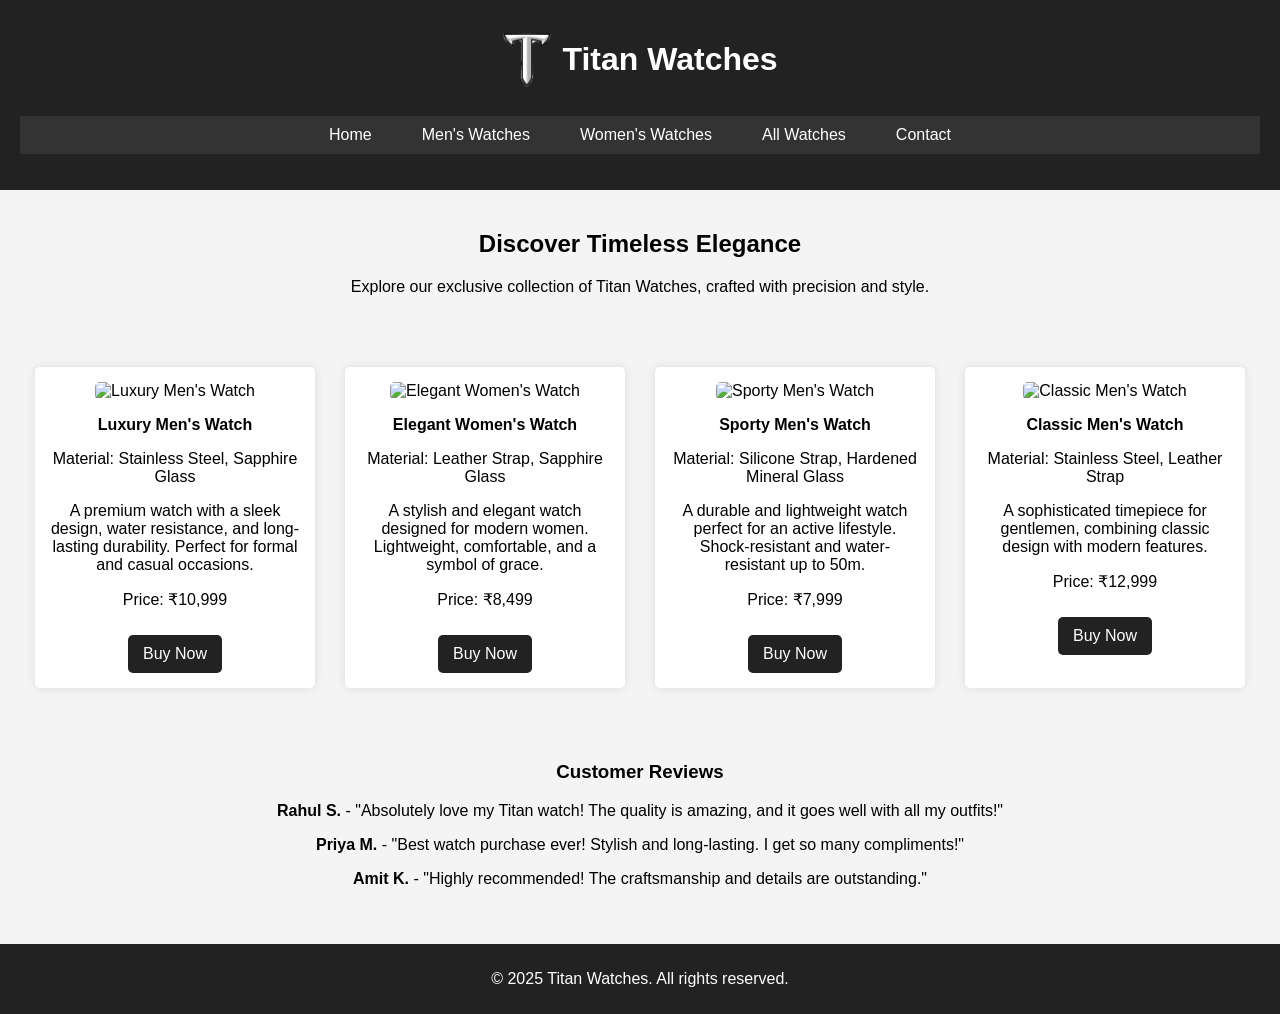
==== index.html @ c805bda6 "first commit" ====
<!DOCTYPE html>
<html lang="en">
<head>
    <meta charset="UTF-8">
    <meta name="viewport" content="width=device-width, initial-scale=1.0">
    <meta name="description" content="Buy the best quality Titan Watches for men and women with premium materials and stylish designs.">
    
	<link rel="canonical" href="http://localhost/seo/index.html">


    <meta name="robots" content="index, follow">
    <meta http-equiv="X-Robots-Tag" content="index, follow">
    <meta name="keywords" content="Titan Watches, Luxury Watches, Men's Watches, Women's Watches, Buy Watches Online">
    <meta name="publisher" content="Titan Official Store">
    
  <title> Titan Watches | Luxury & Stylish Timepieces for Men & Women </title>

    <link rel="stylesheet" href="styles.css">
</head>
<body>
    <header>
        <div class="logo-container">
            <img src="tlogo.png" alt="Titan Watches Logo" class="logo">
            <h1>Titan Watches</h1>
        </div>
        <nav>
            <ul>
                <li><a href="index.html">Home</a></li>
                <li><a href="mens-watches.html">Men's Watches</a></li>
                <li><a href="womens-watches.html">Women's Watches</a></li>
                <li><a href="all-watches.html">All Watches</a></li>
                <li><a href="contact.html">Contact</a></li>
            </ul>
        </nav>
    </header>

    <section class="hero">
        <h2>Discover Timeless Elegance</h2>
        <p>Explore our exclusive collection of Titan Watches, crafted with precision and style.</p>
    </section>

    <section class="watch-gallery">
        <div class="watch-item">
            <img src="https://www.titan.co.in/dw/image/v2/BKDD_PRD/on/demandware.static/-/Sites-titan-master-catalog/default/dw0814ec34/images/Titan/Catalog/1805QM04_1.jpg?sw=360&sh=360" alt="Luxury Men's Watch">
            <p><strong>Luxury Men's Watch</strong></p>
            <p class="material">Material: Stainless Steel, Sapphire Glass</p>
            <p class="description">A premium watch with a sleek design, water resistance, and long-lasting durability. Perfect for formal and casual occasions.</p>
            <p>Price: ₹10,999</p>
            <a href="#" class="buy-btn">Buy Now</a>
        </div>

        <div class="watch-item">
            <img src="https://www.titan.co.in/dw/image/v2/BKDD_PRD/on/demandware.static/-/Sites-titan-master-catalog/default/dw4743ffe5/images/Titan/Catalog/1828KM02_1.jpg?sw=360&sh=360" alt="Elegant Women's Watch">
            <p><strong>Elegant Women's Watch</strong></p>
            <p class="material">Material: Leather Strap, Sapphire Glass</p>
            <p class="description">A stylish and elegant watch designed for modern women. Lightweight, comfortable, and a symbol of grace.</p>
            <p>Price: ₹8,499</p>
            <a href="#" class="buy-btn">Buy Now</a>
        </div>

        <div class="watch-item">
            <img src="https://www.titan.co.in/dw/image/v2/BKDD_PRD/on/demandware.static/-/Sites-titan-master-catalog/default/dw028742e3/images/Titan/Catalog/1829QL01_1.jpg?sw=360&sh=360" alt="Sporty Men's Watch">
            <p><strong>Sporty Men's Watch</strong></p>
            <p class="material">Material: Silicone Strap, Hardened Mineral Glass</p>
            <p class="description">A durable and lightweight watch perfect for an active lifestyle. Shock-resistant and water-resistant up to 50m.</p>
            <p>Price: ₹7,999</p>
            <a href="#" class="buy-btn">Buy Now</a>
        </div>

        <div class="watch-item">
            <img src="https://www.titan.co.in/dw/image/v2/BKDD_PRD/on/demandware.static/-/Sites-titan-master-catalog/default/dw5487e70b/images/Titan/Catalog/2606WM08_1.jpg?sw=360&sh=360" alt="Classic Men's Watch">
            <p><strong>Classic Men's Watch</strong></p>
            <p class="material">Material: Stainless Steel, Leather Strap</p>
            <p class="description">A sophisticated timepiece for gentlemen, combining classic design with modern features.</p>
            <p>Price: ₹12,999</p>
            <a href="#" class="buy-btn">Buy Now</a>
        </div>
    </section>

    <!-- Customer Reviews Section -->
    <section class="reviews">
        <h3>Customer Reviews</h3>
        <div class="review-item">
            <p><strong>Rahul S.</strong> - "Absolutely love my Titan watch! The quality is amazing, and it goes well with all my outfits!"</p>
        </div>
        <div class="review-item">
            <p><strong>Priya M.</strong> - "Best watch purchase ever! Stylish and long-lasting. I get so many compliments!"</p>
        </div>
        <div class="review-item">
            <p><strong>Amit K.</strong> - "Highly recommended! The craftsmanship and details are outstanding."</p>
        </div>
    </section>

    <footer>
        <p>&copy; 2025 Titan Watches. All rights reserved.</p>
    </footer>
</body>
</html>
---- styles.css ----
/* General Styles */

body {
    font-family: Arial, sans-serif;
    margin: 0;
    padding: 0;
    background-color: #f4f4f4;
    animation: fadeIn 1s ease-in;
}

@keyframes fadeIn {
    from { opacity: 0; }
    to { opacity: 1; }
}

header {
    background-color: #222;
    color: white;
    padding: 20px;
    text-align: center;
}

.logo-container {
    display: flex;
    align-items: center;
    justify-content: center;
}

.logo {
    width: 50px;
    height: auto;
    margin-right: 10px;
    animation: bounce 1s ease;
}

@keyframes bounce {
    0%, 100% { transform: translateY(0); }
    50% { transform: translateY(-10px); }
}

nav ul {
    list-style: none;
    padding: 0;
    display: flex;
    justify-content: center;
    background-color: #333;
    animation: slideDown 0.8s ease-in-out;
}

@keyframes slideDown {
    from {
        transform: translateY(-100%);
        opacity: 0;
    }
    to {
        transform: translateY(0);
        opacity: 1;
    }
}

nav ul li {
    margin: 0 15px;
}

nav ul li a {
    text-decoration: none;
    color: white;
    padding: 10px;
    display: block;
    transition: background-color 0.3s ease;
}

nav ul li a:hover {
    background-color: #555;
}

section {
    padding: 20px;
    text-align: center;
}

.watch-gallery {
    display: flex;
    flex-wrap: wrap;
    justify-content: center;
}

.watch-item {
    background: white;
    margin: 15px;
    padding: 15px;
    border-radius: 5px;
    box-shadow: 0 0 10px rgba(0, 0, 0, 0.1);
    width: 250px;
    text-align: center;
    animation: slideIn 1s ease;
    transition: transform 0.3s ease, box-shadow 0.3s ease;
}

@keyframes slideIn {
    from {
        opacity: 0;
        transform: translateY(50px);
    }
    to {
        opacity: 1;
        transform: translateY(0);
    }
}

.watch-item:hover {
    transform: scale(1.05);
    box-shadow: 0 8px 20px rgba(0, 0, 0, 0.2);
}

.watch-item img {
    width: 100%;
    height: auto;
    border-radius: 5px;
}

.buy-btn {
    display: inline-block;
    background: #222;
    color: white;
    padding: 10px 15px;
    margin-top: 10px;
    text-decoration: none;
    border-radius: 5px;
    transition: background 0.3s ease, transform 0.3s ease, box-shadow 0.3s ease;
}

.buy-btn:hover {
    background: #444;
    transform: scale(1.05);
    box-shadow: 0 0 15px #ffffffaa;
}

footer {
    text-align: center;
    background-color: #222;
    color: white;
    padding: 10px;
    margin-top: 20px;
    animation: fadeUp 1s ease-in;
}

@keyframes fadeUp {
    from {
        opacity: 0;
        transform: translateY(20px);
    }
    to {
        opacity: 1;
        transform: translateY(0);
    }
}

/* Contact Form Styles */

main {
    max-width: 800px;
    margin: 30px auto;
    padding: 20px;
    text-align: center;
}

h2 {
    animation: slideUp 0.7s ease-in-out;
}

@keyframes slideUp {
    from {
        transform: translateY(20px);
        opacity: 0;
    }
    to {
        transform: translateY(0);
        opacity: 1;
    }
}

form {
    display: flex;
    flex-direction: column;
    gap: 15px;
    max-width: 600px;
    margin: 0 auto;
    animation: fadeIn 1.2s ease-in-out;
}

input, textarea {
    width: 100%;
    padding: 12px;
    border: 1px solid #ccc;
    border-radius: 5px;
    font-size: 16px;
}

button {
    padding: 12px;
    background-color: #0073e6;
    color: white;
    border: none;
    border-radius: 5px;
    font-size: 16px;
    cursor: pointer;
    transition: background 0.3s ease, box-shadow 0.3s ease;
}

button:hover {
    background-color: #005bb5;
    box-shadow: 0 0 10px rgba(0, 115, 230, 0.4);
}

.contact-info {
    margin-top: 30px;
    animation: fadeUp 1s ease-in-out;
}

.contact-info p {
    font-size: 18px;
}

.social-media {
    margin-top: 20px;
    display: flex;
    justify-content: center;
    gap: 20px;
    animation: fadeIn 1.5s ease-in-out;
}

.social-media a {
    font-size: 24px;
    color: #333;
    transition: color 0.3s ease, transform 0.3s ease;
}

.social-media a:hover {
    color: #0073e6;
    transform: scale(1.2);
}
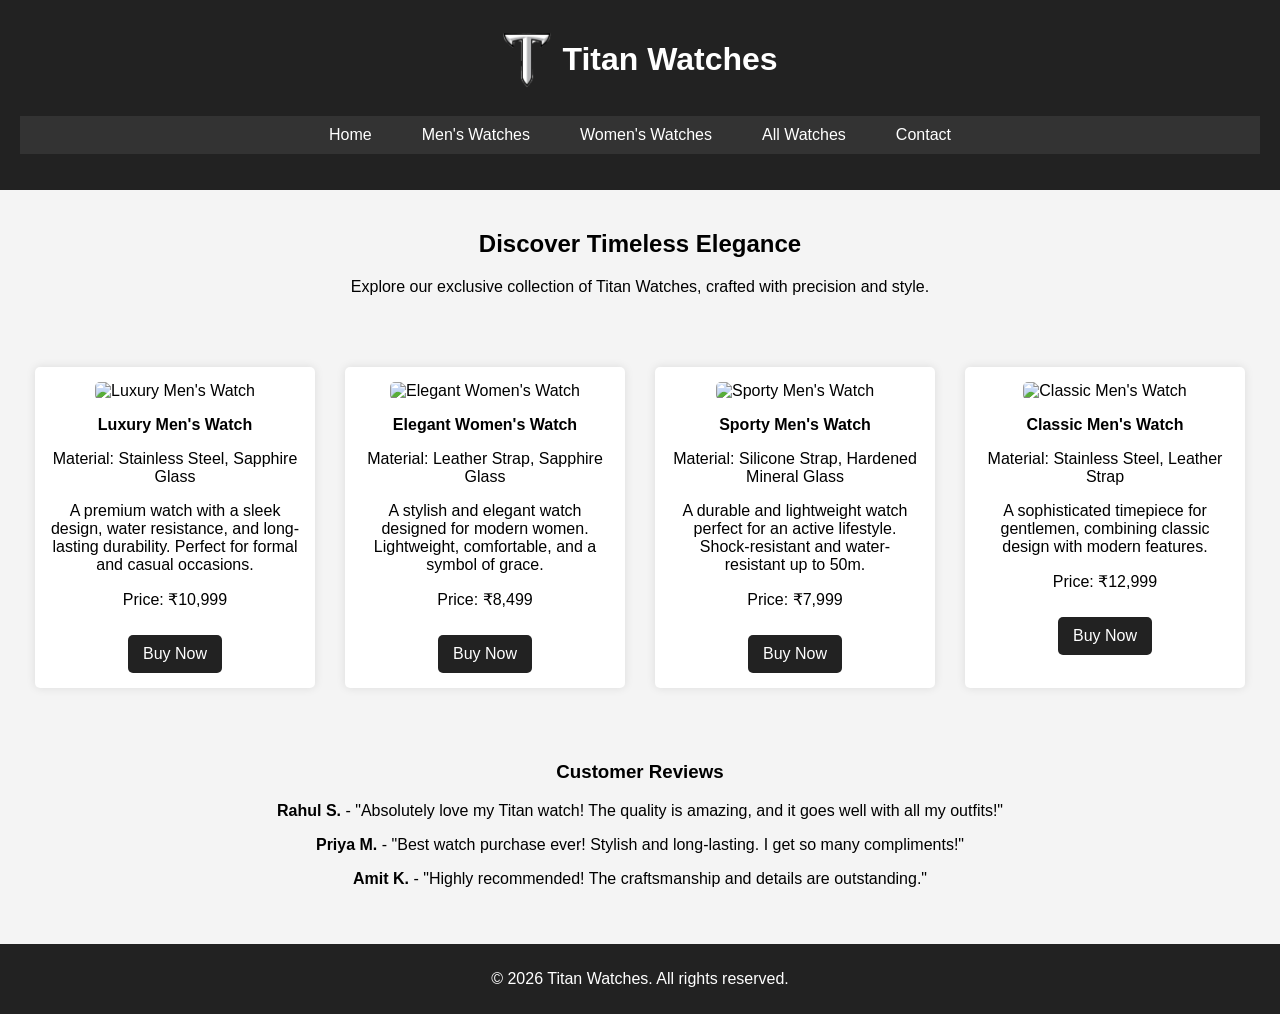
==== commit 5d67c4e3: "updateallpae" ====
--- a/index.html
+++ b/index.html
@@ -92,7 +92,7 @@
     </section>
 
     <footer>
-        <p>&copy; 2025 Titan Watches. All rights reserved.</p>
+        <p>&copy; 2026 Titan Watches. All rights reserved.</p>
     </footer>
 </body>
 </html>
